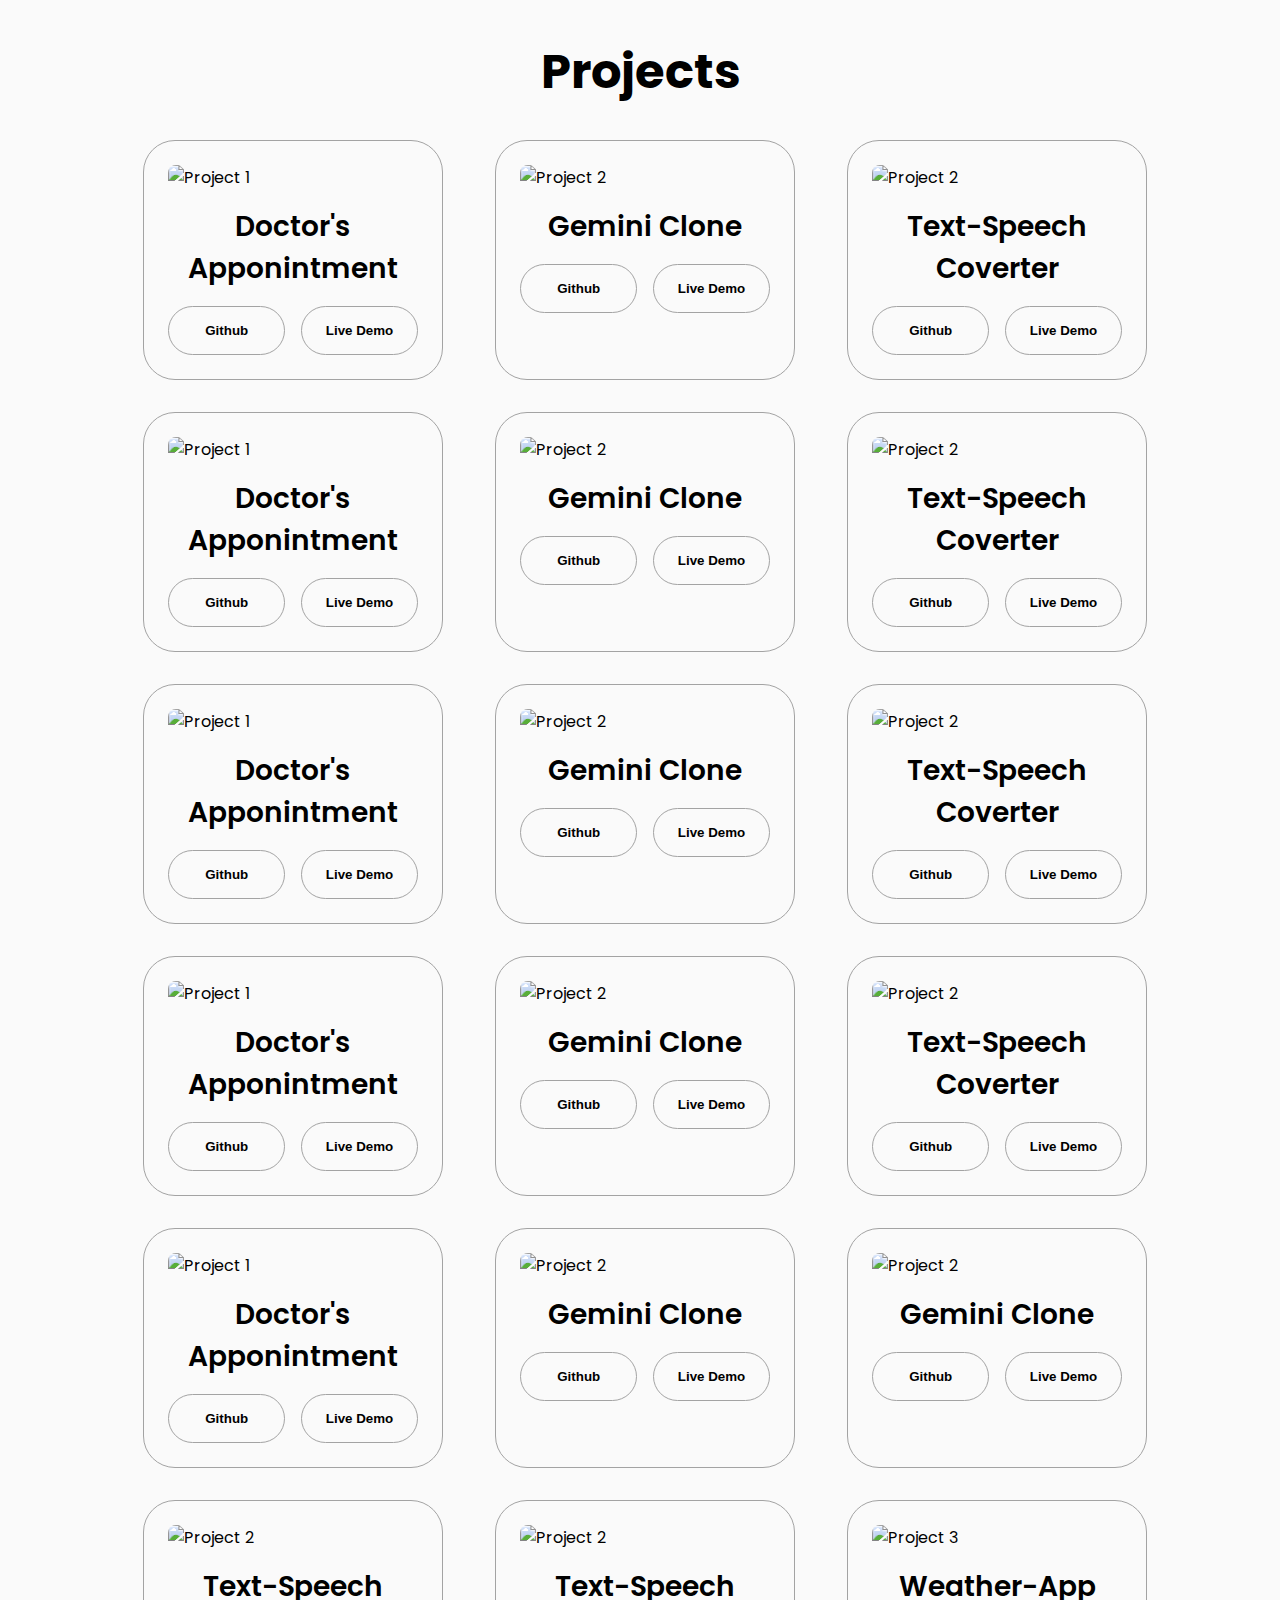
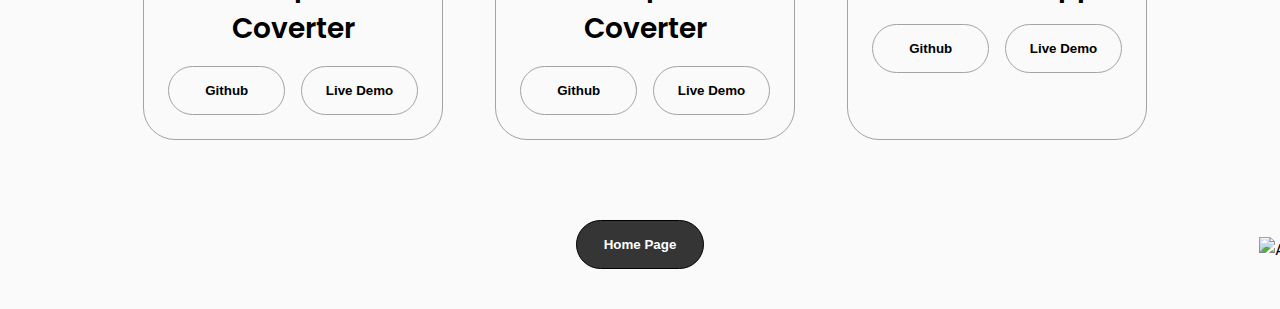
==== project.html @ bb107c13 "Update project.html" ====
<!DOCTYPE html>
<html lang="en">
<head>
  <meta charset="UTF-8">
  <meta name="viewport" content="width=device-width, initial-scale=1.0">
  <title>Projects</title>
  <link rel="stylesheet" href="project.css">
  <link rel="stylesheet" href="mediaqueries.css">
</head>
<body>
  
  <section id="projects" >
    <h1 class="title">Projects</h1>
    <div class="experience-details-container">
      <div class="about-containers">
        <div class="details-container color-container">
          <div class="article-container">
            <img
              src="./assets/weather.png"
              alt="Project 1"
              class="project-img"
            />
          </div>
          <h2 class="experience-sub-title project-title">Doctor's Apponintment</h2>
          <div class="btn-container">
            <button
              class="btn btn-color-2 project-btn"
              onclick="location.href='https://github.com/riturajtripathi139/Doctor-s-Appointment.git'"
            >
              Github
            </button>
            <button
              class="btn btn-color-2 project-btn"
              onclick="alert('Currently, Under Maintainence!')"
            >
              Live Demo
            </button>
          </div>
        </div>
        <div class="details-container color-container">
          <div class="article-container">
            <img
              src="./assets/doctor.png"
              alt="Project 2"
              class="project-img"
            />
          </div>
          <h2 class="experience-sub-title project-title">Gemini Clone</h2>
          <div class="btn-container">
            <button
              class="btn btn-color-2 project-btn"
              onclick="location.href='https://github.com/riturajtripathi139/Gemini-Clone.git'"
            >
              Github
            </button>
            <button
              class="btn btn-color-2 project-btn"
              onclick="location.href='https://riturajtripathi139.github.io/Gemini-Clone/'"
            >
              Live Demo
            </button>
          </div>
        </div>
        <div class="details-container color-container">
          <div class="article-container">
            <img
              src="./assets/gemini.png"
              alt="Project 2"
              class="project-img"
            />
          </div>
          <h2 class="experience-sub-title project-title">Text-Speech Coverter</h2>
          <div class="btn-container">
            <button
              class="btn btn-color-2 project-btn"
              onclick="location.href='https:https://github.com/riturajtripathi139/text-andspeech.git'"
            >
              Github
            </button>
            <button
              class="btn btn-color-2 project-btn"
              onclick="location.href='https://riturajtripathi139.github.io/text-andspeech/'"
            >
              Live Demo
            </button>
          </div>
        </div>
        <div class="details-container color-container">
          <div class="article-container">
            <img
              src="./assets/weather.png"
              alt="Project 1"
              class="project-img"
            />
          </div>
          <h2 class="experience-sub-title project-title">Doctor's Apponintment</h2>
          <div class="btn-container">
            <button
              class="btn btn-color-2 project-btn"
              onclick="location.href='https://github.com/riturajtripathi139/Doctor-s-Appointment.git'"
            >
              Github
            </button>
            <button
              class="btn btn-color-2 project-btn"
              onclick="alert('Currently, Under Maintainence!')"
            >
              Live Demo
            </button>
          </div>
        </div>
        <div class="details-container color-container">
          <div class="article-container">
            <img
              src="./assets/doctor.png"
              alt="Project 2"
              class="project-img"
            />
          </div>
          <h2 class="experience-sub-title project-title">Gemini Clone</h2>
          <div class="btn-container">
            <button
              class="btn btn-color-2 project-btn"
              onclick="location.href='https://github.com/riturajtripathi139/Gemini-Clone.git'"
            >
              Github
            </button>
            <button
              class="btn btn-color-2 project-btn"
              onclick="location.href='https://riturajtripathi139.github.io/Gemini-Clone/'"
            >
              Live Demo
            </button>
          </div>
        </div>
        <div class="details-container color-container">
          <div class="article-container">
            <img
              src="./assets/gemini.png"
              alt="Project 2"
              class="project-img"
            />
          </div>
          <h2 class="experience-sub-title project-title">Text-Speech Coverter</h2>
          <div class="btn-container">
            <button
              class="btn btn-color-2 project-btn"
              onclick="location.href='https:https://github.com/riturajtripathi139/text-andspeech.git'"
            >
              Github
            </button>
            <button
              class="btn btn-color-2 project-btn"
              onclick="location.href='https://riturajtripathi139.github.io/text-andspeech/'"
            >
              Live Demo
            </button>
          </div>
        </div>
        <div class="details-container color-container">
          <div class="article-container">
            <img
              src="./assets/weather.png"
              alt="Project 1"
              class="project-img"
            />
          </div>
          <h2 class="experience-sub-title project-title">Doctor's Apponintment</h2>
          <div class="btn-container">
            <button
              class="btn btn-color-2 project-btn"
              onclick="location.href='https://github.com/riturajtripathi139/Doctor-s-Appointment.git'"
            >
              Github
            </button>
            <button
              class="btn btn-color-2 project-btn"
              onclick="alert('Currently, Under Maintainence!')"
            >
              Live Demo
            </button>
          </div>
        </div>
        <div class="details-container color-container">
          <div class="article-container">
            <img
              src="./assets/doctor.png"
              alt="Project 2"
              class="project-img"
            />
          </div>
          <h2 class="experience-sub-title project-title">Gemini Clone</h2>
          <div class="btn-container">
            <button
              class="btn btn-color-2 project-btn"
              onclick="location.href='https://github.com/riturajtripathi139/Gemini-Clone.git'"
            >
              Github
            </button>
            <button
              class="btn btn-color-2 project-btn"
              onclick="location.href='https://riturajtripathi139.github.io/Gemini-Clone/'"
            >
              Live Demo
            </button>
          </div>
        </div>
        <div class="details-container color-container">
          <div class="article-container">
            <img
              src="./assets/gemini.png"
              alt="Project 2"
              class="project-img"
            />
          </div>
          <h2 class="experience-sub-title project-title">Text-Speech Coverter</h2>
          <div class="btn-container">
            <button
              class="btn btn-color-2 project-btn"
              onclick="location.href='https:https://github.com/riturajtripathi139/text-andspeech.git'"
            >
              Github
            </button>
            <button
              class="btn btn-color-2 project-btn"
              onclick="location.href='https://riturajtripathi139.github.io/text-andspeech/'"
            >
              Live Demo
            </button>
          </div>
        </div>
        <div class="details-container color-container">
          <div class="article-container">
            <img
              src="./assets/weather.png"
              alt="Project 1"
              class="project-img"
            />
          </div>
          <h2 class="experience-sub-title project-title">Doctor's Apponintment</h2>
          <div class="btn-container">
            <button
              class="btn btn-color-2 project-btn"
              onclick="location.href='https://github.com/riturajtripathi139/Doctor-s-Appointment.git'"
            >
              Github
            </button>
            <button
              class="btn btn-color-2 project-btn"
              onclick="alert('Currently, Under Maintainence!')"
            >
              Live Demo
            </button>
          </div>
        </div>
        <div class="details-container color-container">
          <div class="article-container">
            <img
              src="./assets/doctor.png"
              alt="Project 2"
              class="project-img"
            />
          </div>
          <h2 class="experience-sub-title project-title">Gemini Clone</h2>
          <div class="btn-container">
            <button
              class="btn btn-color-2 project-btn"
              onclick="location.href='https://github.com/riturajtripathi139/Gemini-Clone.git'"
            >
              Github
            </button>
            <button
              class="btn btn-color-2 project-btn"
              onclick="location.href='https://riturajtripathi139.github.io/Gemini-Clone/'"
            >
              Live Demo
            </button>
          </div>
        </div>
        <div class="details-container color-container">
          <div class="article-container">
            <img
              src="./assets/gemini.png"
              alt="Project 2"
              class="project-img"
            />
          </div>
          <h2 class="experience-sub-title project-title">Text-Speech Coverter</h2>
          <div class="btn-container">
            <button
              class="btn btn-color-2 project-btn"
              onclick="location.href='https:https://github.com/riturajtripathi139/text-andspeech.git'"
            >
              Github
            </button>
            <button
              class="btn btn-color-2 project-btn"
              onclick="location.href='https://riturajtripathi139.github.io/text-andspeech/'"
            >
              Live Demo
            </button>
          </div>
        </div>
        <div class="details-container color-container">
          <div class="article-container">
            <img
              src="./assets/weather.png"
              alt="Project 1"
              class="project-img"
            />
          </div>
          <h2 class="experience-sub-title project-title">Doctor's Apponintment</h2>
          <div class="btn-container">
            <button
              class="btn btn-color-2 project-btn"
              onclick="location.href='https://github.com/riturajtripathi139/Doctor-s-Appointment.git'"
            >
              Github
            </button>
            <button
              class="btn btn-color-2 project-btn"
              onclick="alert('Currently, Under Maintainence!')"
            >
              Live Demo
            </button>
          </div>
        </div>
        <div class="details-container color-container">
          <div class="article-container">
            <img
              src="./assets/doctor.png"
              alt="Project 2"
              class="project-img"
            />
          </div>
          <h2 class="experience-sub-title project-title">Gemini Clone</h2>
          <div class="btn-container">
            <button
              class="btn btn-color-2 project-btn"
              onclick="location.href='https://github.com/riturajtripathi139/Gemini-Clone.git'"
            >
              Github
            </button>
            <button
              class="btn btn-color-2 project-btn"
              onclick="location.href='https://riturajtripathi139.github.io/Gemini-Clone/'"
            >
              Live Demo
            </button>
          </div>
        </div>
        <div class="details-container color-container">
          <div class="article-container">
            <img
              src="./assets/doctor.png"
              alt="Project 2"
              class="project-img"
            />
          </div>
          <h2 class="experience-sub-title project-title">Gemini Clone</h2>
          <div class="btn-container">
            <button
              class="btn btn-color-2 project-btn"
              onclick="location.href='https://github.com/riturajtripathi139/Gemini-Clone.git'"
            >
              Github
            </button>
            <button
              class="btn btn-color-2 project-btn"
              onclick="location.href='https://riturajtripathi139.github.io/Gemini-Clone/'"
            >
              Live Demo
            </button>
          </div>
        </div>
        <div class="details-container color-container">
          <div class="article-container">
            <img
              src="./assets/gemini.png"
              alt="Project 2"
              class="project-img"
            />
          </div>
          <h2 class="experience-sub-title project-title">Text-Speech Coverter</h2>
          <div class="btn-container">
            <button
              class="btn btn-color-2 project-btn"
              onclick="location.href='https:https://github.com/riturajtripathi139/text-andspeech.git'"
            >
              Github
            </button>
            <button
              class="btn btn-color-2 project-btn"
              onclick="location.href='https://riturajtripathi139.github.io/text-andspeech/'"
            >
              Live Demo
            </button>
          </div>
        </div>
        <div class="details-container color-container">
          <div class="article-container">
            <img
              src="./assets/gemini.png"
              alt="Project 2"
              class="project-img"
            />
          </div>
          <h2 class="experience-sub-title project-title">Text-Speech Coverter</h2>
          <div class="btn-container">
            <button
              class="btn btn-color-2 project-btn"
              onclick="location.href='https:https://github.com/riturajtripathi139/text-andspeech.git'"
            >
              Github
            </button>
            <button
              class="btn btn-color-2 project-btn"
              onclick="location.href='https://riturajtripathi139.github.io/text-andspeech/'"
            >
              Live Demo
            </button>
          </div>
        </div>
        <div class="details-container color-container">
          <div class="article-container">
            <img
              src="assets/text-speech.png"
              alt="Project 3"
              class="project-img"
            />
          </div>
          <h2 class="experience-sub-title project-title">Weather-App</h2>
          <div class="btn-container">
            <button
              class="btn btn-color-2 project-btn"
              onclick="location.href='https://github.com/riturajtripathi139/WeatherAppp.git'"
            >
              Github
            </button>
            <button
              class="btn btn-color-2 project-btn"
              onclick="location.href='https://weatherappp-2wta.onrender.com/'"
            >
              Live Demo
            </button>
          </div>
        </div>
      </div>
    </div>
    
    <img
      src="./assets/arrow.png"
      alt="Arrow icon"
      class="icon arrow"
      onclick="location.href='./#contact'"
    />
    <div class="extend">
      <button class="btn btn-color-1" onclick="location.href='index.html'" style="margin-bottom: 40px;">
        Home Page
      </button>
  
    </div>
  </section>
</body>
</html>
---- project.css ----
/* GENERAL */

@import url("https://fonts.googleapis.com/css2?family=Poppins:wght@300;400;500;600&display=swap");

* {
  margin: 0;
  padding: 0;
  box-sizing: border-box;
}

:root {
  --primary-color: #fff;
  --secondary-color: #000;
  --tertiary-color: #555;
  --background-color: #fafafa;
  --border-color: rgb(163, 163, 163);
}

.dark-theme {
  --primary-color: #b7b5b5;
  --secondary-color: #fff;
  --tertiary-color: #eaeaea;
  --background-color: #333;
  --border-color: rgb(100, 100, 100);
}
body {
  font-family: "Poppins", sans-serif;
  background-color: var(--background-color);
  color: var(--secondary-color);
  transition: 1000ms;
  overflow-x: hidden;
}

html {
  scroll-behavior: smooth;
}

p {
  color:var(--secondary-color);
}

/* TRANSITION */

a,
.btn {
  transition: all 300ms ease;
}

/* DESKTOP NAV */


nav,
.nav-links {
  display: flex;
}


nav {
  justify-content: space-around;
  align-items: center;
  height: 12vh;
}

.nav-links {
  gap: 2rem;
  list-style: none;
  font-size: 1.5rem;
}

a {
  color: var(--secondary-color);
  text-decoration: none;
  text-decoration-color: var(--tertiary-color);
}

a:hover {
  color: var(--tertiary-color);
  text-decoration: underline;
  text-underline-offset: 1rem;
  text-decoration-color:var(--tertiary-color);
}

.logo {
  font-size: 2rem;
  background: -webkit-linear-gradient(16deg, #4b90ff,#ff5546);
  -webkit-background-clip: text;
  -webkit-text-fill-color: transparent;
  font-weight: 700;
}

.logo:hover {
  cursor: default;
}

/* HAMBURGER MENU */

#hamburger-nav {
  display: none;
}

.hamburger-menu {
  position: relative;
  display: inline-block;
}

.hamburger-icon {
  display: flex;
  flex-direction: column;
  justify-content: space-between;
  height: 24px;
  width: 30px;
  cursor: pointer;
}

.hamburger-icon span {
  width: 100%;
  height: 2px;
  background-color:var(--secondary-color);
  transition: all 0.3 ease-in-out;
}

.menu-links {
  position: absolute;
  top: 100%;
  right: 0;
  background-color: var(--background-color);
  width: fit-content;
  max-height: 0;
  overflow: hidden;
  transition: all 0.3 ease-in-out;
}

.light{
  display: flex;
  justify-content:center;
  align-items: center;
}

.toggle-btn {
  font-size: 1.5rem;
  margin-left: 9rem;
  display: flex;
  align-items: center;
  gap: 0.2rem;
  justify-content: center;
  cursor: pointer;
  /* width: rem; */
}
#btn-icon {
  width: 1.5rem;
}
.menu-links a {
  display: block;
  padding: 10px;
  text-align: center;
  font-size: 1.5rem;
  color:var(--secondary-color);
  text-decoration: none;
  transition: all 0.3 ease-in-out;
}
.menu-links a:hover {
  background-color: var(--tertiary-color);
}


.menu-links li {
  list-style: none;
}

.menu-links.open {
  max-height: 300px;
}

.hamburger-icon.open span:first-child {
  transform: rotate(45deg) translate(10px, 5px);
}

.hamburger-icon.open span:nth-child(2) {
  opacity: 0;
}

.hamburger-icon.open span:last-child {
  transform: rotate(-45deg) translate(10px, -5px);
}

.hamburger-icon span:first-child {
  transform: none;
}

.hamburger-icon span:first-child {
  opacity: 1;
}

.hamburger-icon span:first-child {
  transform: none;
}

/* SECTIONS */

section {
  padding-top: 4vh;
  height: 96vh;
  
  box-sizing: border-box;
  min-height: fit-content;
}

.section-container {
  display: flex;
}

/* PROFILE SECTION */

#profile {
  display: flex;
  justify-content: center;
  gap: 7rem;
  height: fit-content;
}

.section__pic-container {
  display: flex;
  height: 400px;
  width: 400px;
  margin: auto 0;
}

.section__text {
  align-self: center;
  text-align: center;
  color: var(--secondary-color);
}

.section__text p {
  font-weight: 600;
}

.section__text__p1 {
  text-align: center;
}

.section__text__p2 {
  font-size: 1.75rem;
  margin-bottom: 1rem;
}
#rituraj{
  background: -webkit-linear-gradient(16deg, #4b90ff,#ff5546);
  -webkit-background-clip: text;
  -webkit-text-fill-color: transparent;
}

.title {
  font-size: 3rem;
  text-align: center;
  color: var(--secondary-color);
}

#socials-container {
  display: flex;
  justify-content: center;
  margin-top: 1rem;
  gap: 1rem;
}

/* ICONS */

.icon {
  cursor: pointer;
  height: 2rem;
}

/* BUTTONS */

.btn-container {
  display: flex;
  justify-content: center;
  gap: 1rem;
}

.btn {
  font-weight: 600;
  transition: all 300ms ease;
  padding: 1rem;
  width: 8rem;
  border-radius: 2rem;
  background-color: var(--background-color);
}

.btn-color-1,
.btn-color-2 {
  border: var(--secondary-color) 0.1rem solid;
}

.btn-color-1:hover,
.btn-color-2:hover {
  cursor: pointer;
  background-color: var(--secondary-color);
  color: var(--primary-color);
}

.btn-color-1,
.btn-color-2:hover {
  background: rgb(53, 53, 53);
  color: white;
}

.btn-color-1:hover {
  background: rgb(0, 0, 0);
  color: white;
}

.btn-color-2:hover {
  background: #000;
}

.btn-color-2:hover {
  border: rgb(255, 255, 255) 0.1rem solid;
}

.btn-container {
  gap: 1rem;
}

/* ABOUT SECTION */

#about {
  position: relative;
}

.about-containers {
  gap: 2rem;
  margin-bottom: 2rem;
  margin-top: 2rem;
  width: 100%;
  margin-left: 12%;
}
.details-container.color-container{
  width: 22%;
  margin-left: 2%;
}

.about-details-container {
  justify-content: center;
  flex-direction: column;
}

.about-containers,
.about-details-container {
  display: flex;
  flex-wrap: wrap;
  /* width: auto; */
}

.about-pic {
  border-radius: 2rem;
}

.arrow {
  position: absolute;
  right: -5rem;
  bottom: 2.5rem;
}

.details-container {
  padding: 1.5rem;
  flex: 1;
  background: var(--background-color);
  border-radius: 2rem;
  border:var(--border-color) 0.1rem solid;
  border-color: rgb(163, 163, 163);
  text-align: center;
}

.section-container {
  gap: 4rem;
  height: 80%;
}

.section__pic-container {
  height: 400px;
  width: 400px;
  margin: auto 0;
}

/* EXPERIENCE SECTION */

#experience {
  position: relative;
}

.experience-sub-title {
  color:var(--secondary-color);
  font-weight: 600;
  font-size: 1.75rem;
  margin-bottom: 2rem;
}

.experience-details-container {
  display: flex;
  justify-content: center;
  flex-direction: column;
  width: 80%;
}

.article-container {
  display: flex;
  text-align: initial;
  flex-wrap: wrap;
  flex-direction: row;
  gap: 2.5rem;
  justify-content: space-around;
}

article {
  display: flex;
  width: 10rem;
  justify-content: space-around;
  gap: 0.5rem;
}

article .icon {
  cursor: default;
}

/* PROJECTS SECTION */

#projects {
  position: relative;
}

.color-container {
  border-color: var(--border-color);
  background: var(--background-color);
 
}

.project-img {
  border-radius: 0.5rem;
  width: 100%;
  height: auto;
}

.project-title {
  margin: 1rem;
  color:var(--secondary-color);
}

.project-btn {
  color: var(--secondary-color);
  border-color: var(--border-color);
}

.extend{
  display: flex;
  justify-content: center;
  margin-top: 3rem;
  margin-bottom: 5rem;
}
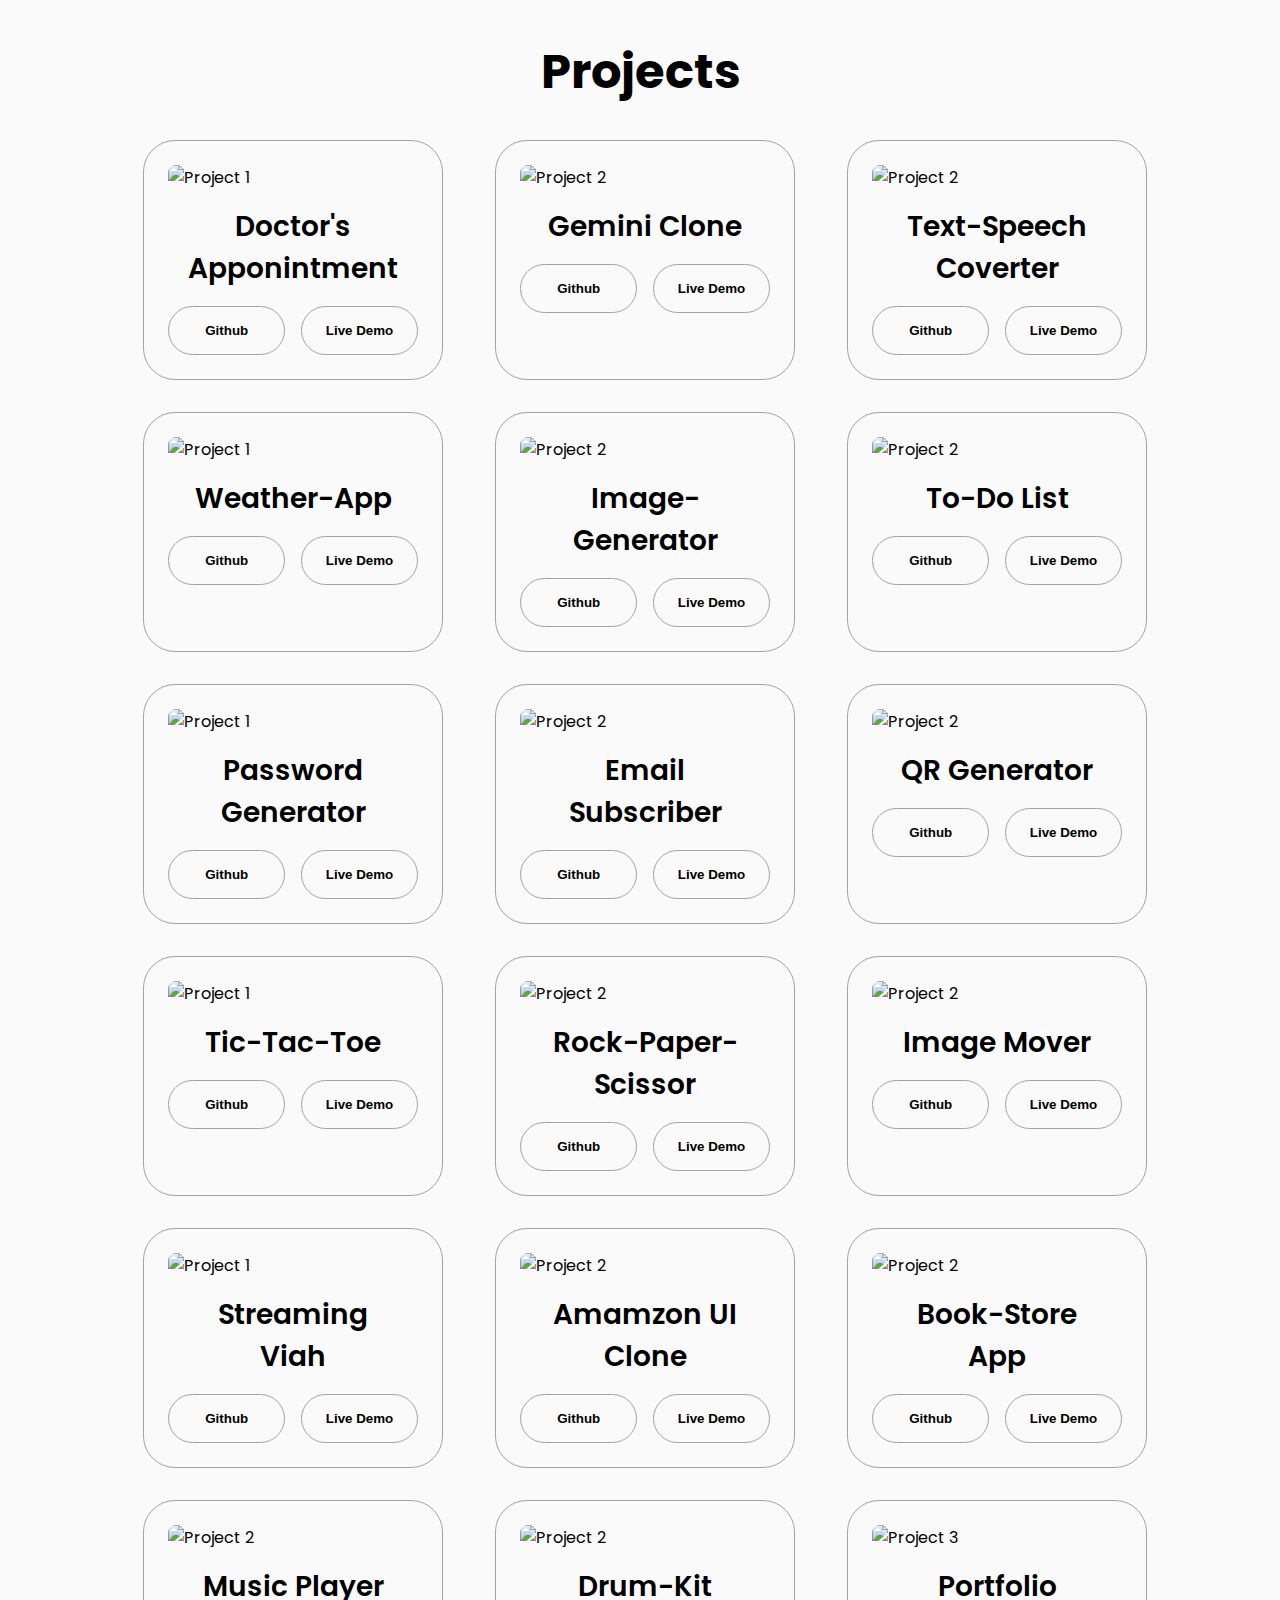
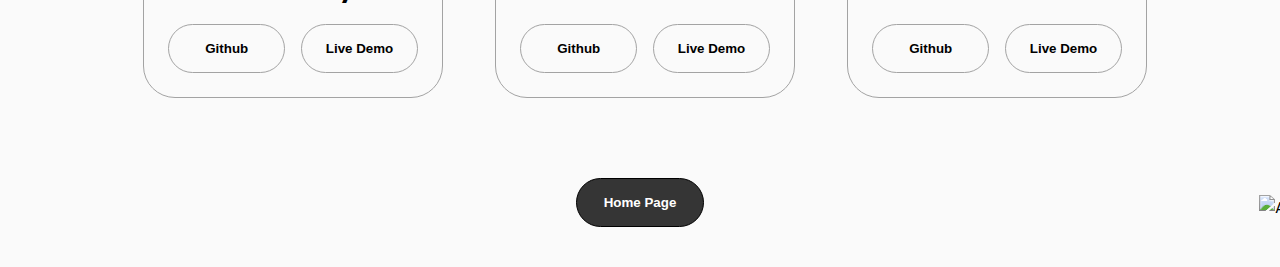
==== commit 9b66e481: "Update project.html" ====
--- a/project.html
+++ b/project.html
@@ -3,7 +3,7 @@
 <head>
   <meta charset="UTF-8">
   <meta name="viewport" content="width=device-width, initial-scale=1.0">
-  <title>Projects</title>
+  <title>Document</title>
   <link rel="stylesheet" href="project.css">
   <link rel="stylesheet" href="mediaqueries.css">
 </head>
@@ -16,12 +16,84 @@
         <div class="details-container color-container">
           <div class="article-container">
             <img
+              src="./assets/doctor.png"
+              alt="Project 1"
+              class="project-img"
+            />
+          </div>
+          <h2 class="experience-sub-title project-title">Doctor's Apponintment</h2>
+          <div class="btn-container">
+            <button
+              class="btn btn-color-2 project-btn"
+              onclick="location.href='https://github.com/riturajtripathi139/Doctor-s-Appointment.git'"
+            >
+              Github
+            </button>
+            <button
+              class="btn btn-color-2 project-btn"
+              onclick="alert('Currently, Under Maintainence!')"
+            >
+              Live Demo
+            </button>
+          </div>
+        </div>
+        <div class="details-container color-container">
+          <div class="article-container">
+            <img
+              src="./assets/gemini.png"
+              alt="Project 2"
+              class="project-img"
+            />
+          </div>
+          <h2 class="experience-sub-title project-title">Gemini Clone</h2>
+          <div class="btn-container">
+            <button
+              class="btn btn-color-2 project-btn"
+              onclick="location.href='https://github.com/riturajtripathi139/Gemini-Clone.git'"
+            >
+              Github
+            </button>
+            <button
+              class="btn btn-color-2 project-btn"
+              onclick="location.href='https://riturajtripathi139.github.io/Gemini-Clone/'"
+            >
+              Live Demo
+            </button>
+          </div>
+        </div>
+        <div class="details-container color-container">
+          <div class="article-container">
+            <img
+              src="./assets/text-speech.png"
+              alt="Project 2"
+              class="project-img"
+            />
+          </div>
+          <h2 class="experience-sub-title project-title">Text-Speech Coverter</h2>
+          <div class="btn-container">
+            <button
+              class="btn btn-color-2 project-btn"
+              onclick="location.href='https:https://github.com/riturajtripathi139/text-andspeech.git'"
+            >
+              Github
+            </button>
+            <button
+              class="btn btn-color-2 project-btn"
+              onclick="location.href='https://riturajtripathi139.github.io/text-andspeech/'"
+            >
+              Live Demo
+            </button>
+          </div>
+        </div>
+        <div class="details-container color-container">
+          <div class="article-container">
+            <img
               src="./assets/weather.png"
               alt="Project 1"
               class="project-img"
             />
           </div>
-          <h2 class="experience-sub-title project-title">Doctor's Apponintment</h2>
+          <h2 class="experience-sub-title project-title">Weather-App</h2>
           <div class="btn-container">
             <button
               class="btn btn-color-2 project-btn"
@@ -40,60 +112,60 @@
         <div class="details-container color-container">
           <div class="article-container">
             <img
-              src="./assets/doctor.png"
-              alt="Project 2"
-              class="project-img"
-            />
-          </div>
-          <h2 class="experience-sub-title project-title">Gemini Clone</h2>
-          <div class="btn-container">
-            <button
-              class="btn btn-color-2 project-btn"
-              onclick="location.href='https://github.com/riturajtripathi139/Gemini-Clone.git'"
-            >
-              Github
-            </button>
-            <button
-              class="btn btn-color-2 project-btn"
-              onclick="location.href='https://riturajtripathi139.github.io/Gemini-Clone/'"
-            >
-              Live Demo
-            </button>
-          </div>
-        </div>
-        <div class="details-container color-container">
-          <div class="article-container">
-            <img
-              src="./assets/gemini.png"
-              alt="Project 2"
-              class="project-img"
-            />
-          </div>
-          <h2 class="experience-sub-title project-title">Text-Speech Coverter</h2>
-          <div class="btn-container">
-            <button
-              class="btn btn-color-2 project-btn"
-              onclick="location.href='https:https://github.com/riturajtripathi139/text-andspeech.git'"
-            >
-              Github
-            </button>
-            <button
-              class="btn btn-color-2 project-btn"
-              onclick="location.href='https://riturajtripathi139.github.io/text-andspeech/'"
-            >
-              Live Demo
-            </button>
-          </div>
-        </div>
-        <div class="details-container color-container">
-          <div class="article-container">
-            <img
-              src="./assets/weather.png"
+              src="./assets/Image-Generaor.png"
+              alt="Project 2"
+              class="project-img"
+            />
+          </div>
+          <h2 class="experience-sub-title project-title">Image-Generator</h2>
+          <div class="btn-container">
+            <button
+              class="btn btn-color-2 project-btn"
+              onclick="location.href='https://github.com/riturajtripathi139/Gemini-Clone.git'"
+            >
+              Github
+            </button>
+            <button
+              class="btn btn-color-2 project-btn"
+              onclick="location.href='https://riturajtripathi139.github.io/Gemini-Clone/'"
+            >
+              Live Demo
+            </button>
+          </div>
+        </div>
+        <div class="details-container color-container">
+          <div class="article-container">
+            <img
+              src="./assets/Todo.png"
+              alt="Project 2"
+              class="project-img"
+            />
+          </div>
+          <h2 class="experience-sub-title project-title">To-Do List</h2>
+          <div class="btn-container">
+            <button
+              class="btn btn-color-2 project-btn"
+              onclick="location.href='https:https://github.com/riturajtripathi139/text-andspeech.git'"
+            >
+              Github
+            </button>
+            <button
+              class="btn btn-color-2 project-btn"
+              onclick="location.href='https://riturajtripathi139.github.io/text-andspeech/'"
+            >
+              Live Demo
+            </button>
+          </div>
+        </div>
+        <div class="details-container color-container">
+          <div class="article-container">
+            <img
+              src="./assets/Password.png"
               alt="Project 1"
               class="project-img"
             />
           </div>
-          <h2 class="experience-sub-title project-title">Doctor's Apponintment</h2>
+          <h2 class="experience-sub-title project-title">Password Generator</h2>
           <div class="btn-container">
             <button
               class="btn btn-color-2 project-btn"
@@ -112,60 +184,60 @@
         <div class="details-container color-container">
           <div class="article-container">
             <img
-              src="./assets/doctor.png"
-              alt="Project 2"
-              class="project-img"
-            />
-          </div>
-          <h2 class="experience-sub-title project-title">Gemini Clone</h2>
-          <div class="btn-container">
-            <button
-              class="btn btn-color-2 project-btn"
-              onclick="location.href='https://github.com/riturajtripathi139/Gemini-Clone.git'"
-            >
-              Github
-            </button>
-            <button
-              class="btn btn-color-2 project-btn"
-              onclick="location.href='https://riturajtripathi139.github.io/Gemini-Clone/'"
-            >
-              Live Demo
-            </button>
-          </div>
-        </div>
-        <div class="details-container color-container">
-          <div class="article-container">
-            <img
-              src="./assets/gemini.png"
-              alt="Project 2"
-              class="project-img"
-            />
-          </div>
-          <h2 class="experience-sub-title project-title">Text-Speech Coverter</h2>
-          <div class="btn-container">
-            <button
-              class="btn btn-color-2 project-btn"
-              onclick="location.href='https:https://github.com/riturajtripathi139/text-andspeech.git'"
-            >
-              Github
-            </button>
-            <button
-              class="btn btn-color-2 project-btn"
-              onclick="location.href='https://riturajtripathi139.github.io/text-andspeech/'"
-            >
-              Live Demo
-            </button>
-          </div>
-        </div>
-        <div class="details-container color-container">
-          <div class="article-container">
-            <img
-              src="./assets/weather.png"
+              src="./assets/Email-Subscribe.png"
+              alt="Project 2"
+              class="project-img"
+            />
+          </div>
+          <h2 class="experience-sub-title project-title">Email Subscriber</h2>
+          <div class="btn-container">
+            <button
+              class="btn btn-color-2 project-btn"
+              onclick="location.href='https://github.com/riturajtripathi139/Gemini-Clone.git'"
+            >
+              Github
+            </button>
+            <button
+              class="btn btn-color-2 project-btn"
+              onclick="location.href='https://riturajtripathi139.github.io/Gemini-Clone/'"
+            >
+              Live Demo
+            </button>
+          </div>
+        </div>
+        <div class="details-container color-container">
+          <div class="article-container">
+            <img
+              src="./assets/QR.png"
+              alt="Project 2"
+              class="project-img"
+            />
+          </div>
+          <h2 class="experience-sub-title project-title">QR Generator </h2>
+          <div class="btn-container">
+            <button
+              class="btn btn-color-2 project-btn"
+              onclick="location.href='https:https://github.com/riturajtripathi139/text-andspeech.git'"
+            >
+              Github
+            </button>
+            <button
+              class="btn btn-color-2 project-btn"
+              onclick="location.href='https://riturajtripathi139.github.io/text-andspeech/'"
+            >
+              Live Demo
+            </button>
+          </div>
+        </div>
+        <div class="details-container color-container">
+          <div class="article-container">
+            <img
+              src="./assets/Tic-Tac.png"
               alt="Project 1"
               class="project-img"
             />
           </div>
-          <h2 class="experience-sub-title project-title">Doctor's Apponintment</h2>
+          <h2 class="experience-sub-title project-title">Tic-Tac-Toe</h2>
           <div class="btn-container">
             <button
               class="btn btn-color-2 project-btn"
@@ -184,60 +256,60 @@
         <div class="details-container color-container">
           <div class="article-container">
             <img
-              src="./assets/doctor.png"
-              alt="Project 2"
-              class="project-img"
-            />
-          </div>
-          <h2 class="experience-sub-title project-title">Gemini Clone</h2>
-          <div class="btn-container">
-            <button
-              class="btn btn-color-2 project-btn"
-              onclick="location.href='https://github.com/riturajtripathi139/Gemini-Clone.git'"
-            >
-              Github
-            </button>
-            <button
-              class="btn btn-color-2 project-btn"
-              onclick="location.href='https://riturajtripathi139.github.io/Gemini-Clone/'"
-            >
-              Live Demo
-            </button>
-          </div>
-        </div>
-        <div class="details-container color-container">
-          <div class="article-container">
-            <img
-              src="./assets/gemini.png"
-              alt="Project 2"
-              class="project-img"
-            />
-          </div>
-          <h2 class="experience-sub-title project-title">Text-Speech Coverter</h2>
-          <div class="btn-container">
-            <button
-              class="btn btn-color-2 project-btn"
-              onclick="location.href='https:https://github.com/riturajtripathi139/text-andspeech.git'"
-            >
-              Github
-            </button>
-            <button
-              class="btn btn-color-2 project-btn"
-              onclick="location.href='https://riturajtripathi139.github.io/text-andspeech/'"
-            >
-              Live Demo
-            </button>
-          </div>
-        </div>
-        <div class="details-container color-container">
-          <div class="article-container">
-            <img
-              src="./assets/weather.png"
+              src="./assets/Rock.png"
+              alt="Project 2"
+              class="project-img"
+            />
+          </div>
+          <h2 class="experience-sub-title project-title">Rock-Paper-Scissor</h2>
+          <div class="btn-container">
+            <button
+              class="btn btn-color-2 project-btn"
+              onclick="location.href='https://github.com/riturajtripathi139/Gemini-Clone.git'"
+            >
+              Github
+            </button>
+            <button
+              class="btn btn-color-2 project-btn"
+              onclick="location.href='https://riturajtripathi139.github.io/Gemini-Clone/'"
+            >
+              Live Demo
+            </button>
+          </div>
+        </div>
+        <div class="details-container color-container">
+          <div class="article-container">
+            <img
+              src="./assets/Image-Move.png"
+              alt="Project 2"
+              class="project-img"
+            />
+          </div>
+          <h2 class="experience-sub-title project-title">Image Mover</h2>
+          <div class="btn-container">
+            <button
+              class="btn btn-color-2 project-btn"
+              onclick="location.href='https:https://github.com/riturajtripathi139/text-andspeech.git'"
+            >
+              Github
+            </button>
+            <button
+              class="btn btn-color-2 project-btn"
+              onclick="location.href='https://riturajtripathi139.github.io/text-andspeech/'"
+            >
+              Live Demo
+            </button>
+          </div>
+        </div>
+        <div class="details-container color-container">
+          <div class="article-container">
+            <img
+              src="./assets/Vivah.png"
               alt="Project 1"
               class="project-img"
             />
           </div>
-          <h2 class="experience-sub-title project-title">Doctor's Apponintment</h2>
+          <h2 class="experience-sub-title project-title">Streaming Viah</h2>
           <div class="btn-container">
             <button
               class="btn btn-color-2 project-btn"
@@ -256,180 +328,108 @@
         <div class="details-container color-container">
           <div class="article-container">
             <img
-              src="./assets/doctor.png"
-              alt="Project 2"
-              class="project-img"
-            />
-          </div>
-          <h2 class="experience-sub-title project-title">Gemini Clone</h2>
-          <div class="btn-container">
-            <button
-              class="btn btn-color-2 project-btn"
-              onclick="location.href='https://github.com/riturajtripathi139/Gemini-Clone.git'"
-            >
-              Github
-            </button>
-            <button
-              class="btn btn-color-2 project-btn"
-              onclick="location.href='https://riturajtripathi139.github.io/Gemini-Clone/'"
-            >
-              Live Demo
-            </button>
-          </div>
-        </div>
-        <div class="details-container color-container">
-          <div class="article-container">
-            <img
-              src="./assets/gemini.png"
-              alt="Project 2"
-              class="project-img"
-            />
-          </div>
-          <h2 class="experience-sub-title project-title">Text-Speech Coverter</h2>
-          <div class="btn-container">
-            <button
-              class="btn btn-color-2 project-btn"
-              onclick="location.href='https:https://github.com/riturajtripathi139/text-andspeech.git'"
-            >
-              Github
-            </button>
-            <button
-              class="btn btn-color-2 project-btn"
-              onclick="location.href='https://riturajtripathi139.github.io/text-andspeech/'"
-            >
-              Live Demo
-            </button>
-          </div>
-        </div>
-        <div class="details-container color-container">
-          <div class="article-container">
-            <img
-              src="./assets/weather.png"
-              alt="Project 1"
-              class="project-img"
-            />
-          </div>
-          <h2 class="experience-sub-title project-title">Doctor's Apponintment</h2>
-          <div class="btn-container">
-            <button
-              class="btn btn-color-2 project-btn"
-              onclick="location.href='https://github.com/riturajtripathi139/Doctor-s-Appointment.git'"
-            >
-              Github
-            </button>
-            <button
-              class="btn btn-color-2 project-btn"
-              onclick="alert('Currently, Under Maintainence!')"
-            >
-              Live Demo
-            </button>
-          </div>
-        </div>
-        <div class="details-container color-container">
-          <div class="article-container">
-            <img
-              src="./assets/doctor.png"
-              alt="Project 2"
-              class="project-img"
-            />
-          </div>
-          <h2 class="experience-sub-title project-title">Gemini Clone</h2>
-          <div class="btn-container">
-            <button
-              class="btn btn-color-2 project-btn"
-              onclick="location.href='https://github.com/riturajtripathi139/Gemini-Clone.git'"
-            >
-              Github
-            </button>
-            <button
-              class="btn btn-color-2 project-btn"
-              onclick="location.href='https://riturajtripathi139.github.io/Gemini-Clone/'"
-            >
-              Live Demo
-            </button>
-          </div>
-        </div>
-        <div class="details-container color-container">
-          <div class="article-container">
-            <img
-              src="./assets/doctor.png"
-              alt="Project 2"
-              class="project-img"
-            />
-          </div>
-          <h2 class="experience-sub-title project-title">Gemini Clone</h2>
-          <div class="btn-container">
-            <button
-              class="btn btn-color-2 project-btn"
-              onclick="location.href='https://github.com/riturajtripathi139/Gemini-Clone.git'"
-            >
-              Github
-            </button>
-            <button
-              class="btn btn-color-2 project-btn"
-              onclick="location.href='https://riturajtripathi139.github.io/Gemini-Clone/'"
-            >
-              Live Demo
-            </button>
-          </div>
-        </div>
-        <div class="details-container color-container">
-          <div class="article-container">
-            <img
-              src="./assets/gemini.png"
-              alt="Project 2"
-              class="project-img"
-            />
-          </div>
-          <h2 class="experience-sub-title project-title">Text-Speech Coverter</h2>
-          <div class="btn-container">
-            <button
-              class="btn btn-color-2 project-btn"
-              onclick="location.href='https:https://github.com/riturajtripathi139/text-andspeech.git'"
-            >
-              Github
-            </button>
-            <button
-              class="btn btn-color-2 project-btn"
-              onclick="location.href='https://riturajtripathi139.github.io/text-andspeech/'"
-            >
-              Live Demo
-            </button>
-          </div>
-        </div>
-        <div class="details-container color-container">
-          <div class="article-container">
-            <img
-              src="./assets/gemini.png"
-              alt="Project 2"
-              class="project-img"
-            />
-          </div>
-          <h2 class="experience-sub-title project-title">Text-Speech Coverter</h2>
-          <div class="btn-container">
-            <button
-              class="btn btn-color-2 project-btn"
-              onclick="location.href='https:https://github.com/riturajtripathi139/text-andspeech.git'"
-            >
-              Github
-            </button>
-            <button
-              class="btn btn-color-2 project-btn"
-              onclick="location.href='https://riturajtripathi139.github.io/text-andspeech/'"
-            >
-              Live Demo
-            </button>
-          </div>
-        </div>
-        <div class="details-container color-container">
-          <div class="article-container">
-            <img
-              src="assets/text-speech.png"
+              src="./assets/Amazon.png"
+              alt="Project 2"
+              class="project-img"
+            />
+          </div>
+          <h2 class="experience-sub-title project-title">Amamzon UI Clone</h2>
+          <div class="btn-container">
+            <button
+              class="btn btn-color-2 project-btn"
+              onclick="location.href='https://github.com/riturajtripathi139/Gemini-Clone.git'"
+            >
+              Github
+            </button>
+            <button
+              class="btn btn-color-2 project-btn"
+              onclick="location.href='https://riturajtripathi139.github.io/Gemini-Clone/'"
+            >
+              Live Demo
+            </button>
+          </div>
+        </div>
+        <div class="details-container color-container">
+          <div class="article-container">
+            <img
+              src="./assets/Book-Store.png"
+              alt="Project 2"
+              class="project-img"
+            />
+          </div>
+          <h2 class="experience-sub-title project-title">Book-Store App</h2>
+          <div class="btn-container">
+            <button
+              class="btn btn-color-2 project-btn"
+              onclick="location.href='https://github.com/riturajtripathi139/Gemini-Clone.git'"
+            >
+              Github
+            </button>
+            <button
+              class="btn btn-color-2 project-btn"
+              onclick="location.href='https://riturajtripathi139.github.io/Gemini-Clone/'"
+            >
+              Live Demo
+            </button>
+          </div>
+        </div>
+        <div class="details-container color-container">
+          <div class="article-container">
+            <img
+              src="./assets/Music Player.png"
+              alt="Project 2"
+              class="project-img"
+            />
+          </div>
+          <h2 class="experience-sub-title project-title">Music Player</h2>
+          <div class="btn-container">
+            <button
+              class="btn btn-color-2 project-btn"
+              onclick="location.href='https:https://github.com/riturajtripathi139/text-andspeech.git'"
+            >
+              Github
+            </button>
+            <button
+              class="btn btn-color-2 project-btn"
+              onclick="location.href='https://riturajtripathi139.github.io/text-andspeech/'"
+            >
+              Live Demo
+            </button>
+          </div>
+        </div>
+        <div class="details-container color-container">
+          <div class="article-container">
+            <img
+              src="./assets/Drum-Kit.png"
+              alt="Project 2"
+              class="project-img"
+            />
+          </div>
+          <h2 class="experience-sub-title project-title">Drum-Kit</h2>
+          <div class="btn-container">
+            <button
+              class="btn btn-color-2 project-btn"
+              onclick="location.href='https:https://github.com/riturajtripathi139/text-andspeech.git'"
+            >
+              Github
+            </button>
+            <button
+              class="btn btn-color-2 project-btn"
+              onclick="location.href='https://riturajtripathi139.github.io/text-andspeech/'"
+            >
+              Live Demo
+            </button>
+          </div>
+        </div>
+        <div class="details-container color-container">
+          <div class="article-container">
+            <img
+              src="assets/Portfolio.png"
               alt="Project 3"
               class="project-img"
             />
           </div>
-          <h2 class="experience-sub-title project-title">Weather-App</h2>
+          <h2 class="experience-sub-title project-title">Portfolio</h2>
           <div class="btn-container">
             <button
               class="btn btn-color-2 project-btn"
